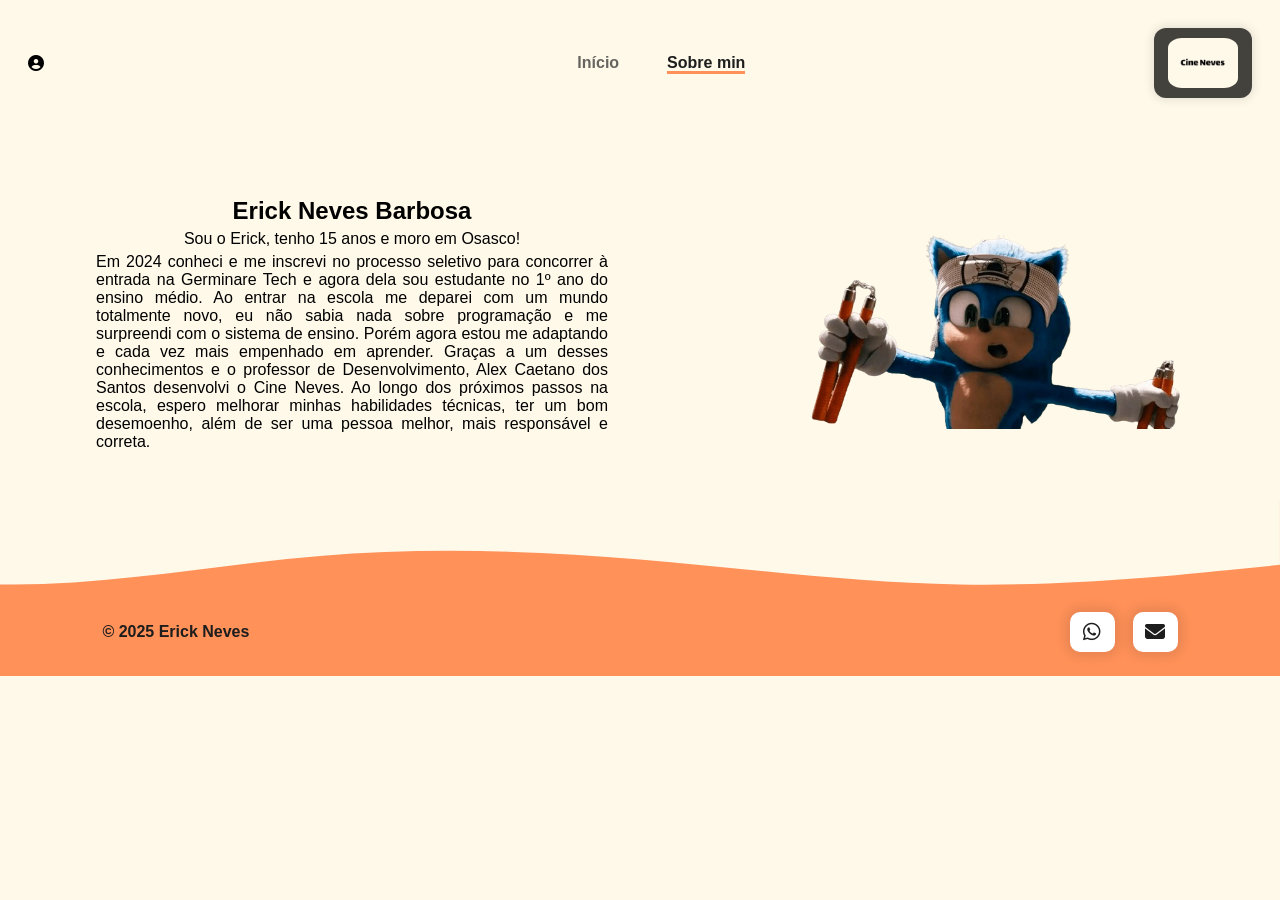
==== autor.html @ f13eeda2 "Germina Flix (versão do Alex)" ====
<!DOCTYPE html>
<html lang="pt-br">
<head>
    <meta charset="UTF-8">
    <meta name="viewport" content="width=device-width, initial-scale=1.0">
    <title>Cine Neves</title>
    <link rel="stylesheet" href="style.css">
    <link rel="stylesheet" href="https://cdnjs.cloudflare.com/ajax/libs/font-awesome/6.7.2/css/all.min.css">
    <link rel="icon" href="img
    /logo.png" >
</head>
 <body style="background-color: #fff9ea;">
    <header>
        <header>
            <nav id = "navbar">
                <i class="fa-solid fa-circle-user"></i>
                <ul id="nav_list" style="margin-left: 125px;">
                    <li class="nav-item"><a href="index.html">Início</a></li>
                    <li class="nav-item active"><a href="">Sobre min</a></li>
                </ul>
                <a href="logo.html"><button class="btn"><img src="img/logo.png" style="max-height: 50px;  border-radius: 20%;" alt="">
                </button></a>
            </nav>
        </header>
    </header>
    
    
    <main style="display: flex; justify-content: space-around; align-items: center; margin-top: 71px;">
        <section style="width: 40%;">
            <h1 style="text-align: center;">Erick Neves Barbosa</h1>
            
            <p style="text-align: justify; margin-top: 5px;"> <span style="text-align: center; width: 100%; display: block; margin-bottom: 5px;">Sou o Erick, tenho 15 anos e moro em Osasco! </span> Em 2024 conheci e me inscrevi no processo seletivo para concorrer à entrada na Germinare Tech e agora dela sou estudante no 1º ano do ensino médio. Ao entrar na escola me deparei com um mundo totalmente novo, eu não sabia nada sobre programação e me surpreendi com o sistema de ensino. Porém agora estou me adaptando e cada vez mais empenhado em aprender. Graças a um desses conhecimentos e o professor de Desenvolvimento, Alex Caetano dos Santos desenvolvi o Cine Neves. Ao longo dos próximos passos na escola, espero melhorar minhas habilidades técnicas, ter um bom desemoenho, além de ser uma pessoa melhor, mais responsável e correta.</p>
        
        </section>

        <img src="img/sonic-filme-capa-1-removebg.png" alt="" style="width: 30%;">
    </main>


    <footer style="margin-top: 50px;">
        <img src="/img/wave.svg" alt="">

        <div id="itens-footer">
            <span id="copyright"> <b>&copy 2025 Erick Neves</b></span>

            <div class="social-media-buttons">
                <a href="https://w.app/q9ha0n" target="_blank"><i class="fa-brands fa-whatsapp"></i></a>
                <a href="mailto:barbosa.erick.neves@gmail.com" target="_blank"><i class="fa-solid fa-envelope"></i></a>

            </div>
        </div>
    </footer>
</body>
</html>
---- style.css ----
*{
  box-sizing: border-box;
  font-family: 'Poppins', sans-serif;
  margin: 0;
  padding: 0;}
  .container {
    position: relative;
    width: max-content;
  }
  
  .cobridor {
    position: absolute;
    margin-top: 20px;
    margin-left: -525px;
    width: 10px;
    height: 50px;
    background-color: #fff9ea;
    z-index: 4;
    transition: width 2s ease;
  }
  
  #todos:checked ~ .cobridor {
    width: 26%;
  }
  #todos:checked + label .green{
    display: inline;
  }
  #todos:checked + label .red{
    display: none;
  }
  #aventura:checked + label .green{
    display: inline;
  }
  #aventura:checked + label .red{
    display: none;}
  
    #terror:checked + label .green{
      display: inline;
    }
    #terror:checked + label .red{
      display: none;}
  
      #comedia:checked + label .green{
        display: inline;
      }
      #comedia:checked + label .red{
        display: none;}
  
  
  .green{
    padding-right: 4px;
    position: relative;
    top: 2px;
    display: none;
  }
  .red{
    position: relative;
    top: 2px;
  }
  .filme {
    margin-top: 20px;
    display: none;
    overflow: hidden;
  }
  
  #filtros{
    width: 100%;
    margin-top: 20px;
    display: flex;
    gap: 20px;
    justify-content: center;
  }
  .filmes{
    display: flex;
    justify-content: center;
    gap: 30px;
    flex-direction: column;
    align-items: center;
  }
  
  #filtros:has(input#todos:checked) ~ .filmes .filme{
    display: inline;
  }
  
  #filtros:has(input#terror:checked) ~ .filmes #filme1,
  #filtros:has(input#terror:checked) ~ .filmes #filme2,
  #filtros:has(input#terror:checked) ~ .filmes #filme3 {
    display: inline;
  }
  
  input{display: none;}
  
  #terror:checked + label{
    font-weight: bold;
    padding: 10px;
    border: 4px solid #44423d;
    background-color: #ff9159;
  }
  
  #terror + label{
    border-radius: 12px;
    font-size: 18px;
    font-weight: bold;
    padding: 10px;
    border: 4px solid #ff9159;
    transition: background-color 1s ease-in-out, border 1s ease;
  }
  
  #aventura:checked + label{
    font-weight: bold;
    padding: 10px;
    border: 4px solid #44423d;
    background-color: #ff9159;
  }
  
  #aventura + label{
    border-radius: 12px;
    font-size: 18px;
    font-weight: bold;
    padding: 10px;
    border: 4px solid #ff9159;
    transition: background-color 1s ease-in-out, border 1s ease;
  }
  
  #comedia:checked + label{
    font-weight: bold;
    padding: 10px;
    border: 4px solid #44423d;
    background-color: #ff9159;
  }
  
  #comedia + label{
    border-radius: 12px;
    font-size: 18px;
    font-weight: bold;
    padding: 10px;
    border: 4px solid #ff9159;
    transition: background-color 1s ease-in-out, border 1s ease;
  }
  
  #todos:checked + label{
    z-index: 3;
    margin-right: 405Px;
    font-weight: bold;
    padding: 10px;
    border: 4px solid #44423d;
    background-color: #ff9159;
  }
  
  #todos + label{
    border-radius: 12px;
    font-size: 18px;
    font-weight: bold;
    padding: 10px;
    border: 4px solid #ff9159;
    transition: background-color 1s ease-in-out, border 1s ease, margin-right 2s ease;
  }
  
  
  #filtros:has(input#comedia:checked) ~ .filmes #filme4,
  #filtros:has(input#comedia:checked) ~ .filmes #filme5,
  #filtros:has(input#comedia:checked) ~ .filmes #filme6 {
    display: inline;
  }
  
  #filtros:has(input#aventura:checked) ~ .filmes #filme10,
  #filtros:has(input#aventura:checked) ~ .filmes #filme7,
  #filtros:has(input#aventura:checked) ~ .filmes #filme8,
  #filtros:has(input#aventura:checked) ~ .filmes #filme9 {
    display: inline;
  }
  
  #conteudo{
    gap: 20px;
    display: flex;
    flex-direction: column;
    justify-content: center;
    width: 100%;
  }
  
  header{
    background-color: #fff9ea;
    z-index: 10;
    position: sticky;
    top: 0;
    width: 100%;
    padding: 14px;
  }
  #navbar{
    width: 100%;
    display: flex;
    align-items: center;
    justify-content: space-between;
  }
  #nav_list{
    display: flex;
    gap: 48px;
    list-style: none;
  }
  .nav-item a{
    text-decoration: none;
    font-weight: 600;
    color: #1d1d1dad;
  }
  .nav-item.active a{
    color: #1d1d1d;
    border-bottom: 3px solid #ff9159;
  }
  .btn{
    color: white;
    border: none;
    display: flex;
    align-items: center;
    background-color: #44423d;
    border-radius: 12px;
    padding: 10px 14px;
    box-shadow: 0px 0px 10px 2px rgba(0,0,0,0.1);
    transition: background-color .3s ease;
  }
  .btn:hover{
    cursor: pointer;
    color: white;
    border: none;
    display: flex;
    align-items: center;
    background-color: #67655f;
  }

  .card{
    color: white;
    width: 400px;
    aspect-ratio: 1 / 0.7;
    border-radius: 12px;
    position: relative;
    cursor: pointer;
  }

  .card .img-card{
    width: 100%;
    height: 100%;
    border-radius: inherit;
  }

  .card .img-card img{
    width: 100%;
    height: 100%;
    object-fit: cover;
    border-radius: inherit;
    transition: 0.5s ease-in-out;
  }

  .card::after{
    content: "";
    position: absolute;
    inset: 0;
    border: 2px solid white;
    border-radius: inherit;
    opacity: 0;
    transition: 0.4s ease-in-out;
  }


  .card:hover img{
    filter: grayscale(1) brightness(0.4);
  }

  .card:hover::after{
    opacity: 1;
    inset: 20px;
  }
  
  .content{
    transition: transform 1.2s ease;
    position: absolute;
    width: 80%;
    top: 100%;
    left: 100%;
  }

  .card:hover .content{
    transform: translate(-110%, -140%);
  }

  footer{
    margin-bottom: 0 auto;
    background-color: #ff9159;
}

#itens-footer{
    display: flex;
    justify-content: space-between;
    padding: 0px 8% 24px;
    align-items: center;
}
#copyright{
    color: #1d1d1d;
    font-weight: 500;
}
.social-media-buttons{
    display: flex;
    gap: 18px;
}
.social-media-buttons a{
    display: flex;
    align-items: center;
    justify-content: center;
    width: 45px;
    height: 40px;
    background-color: #fff;
    font-size: 1.25rem;
    border-radius: 10px;
    text-decoration: none;
    color: #1d1d1d;
    box-shadow: 0px 0px 12px 4px rgba(0,0,0,0.1);
    transition: box-shadow .3s ease;
}
.social-media-buttons a:hover{
    box-shadow: 0px 0px 12px 8px rgba(0,0,0,0.1);
}
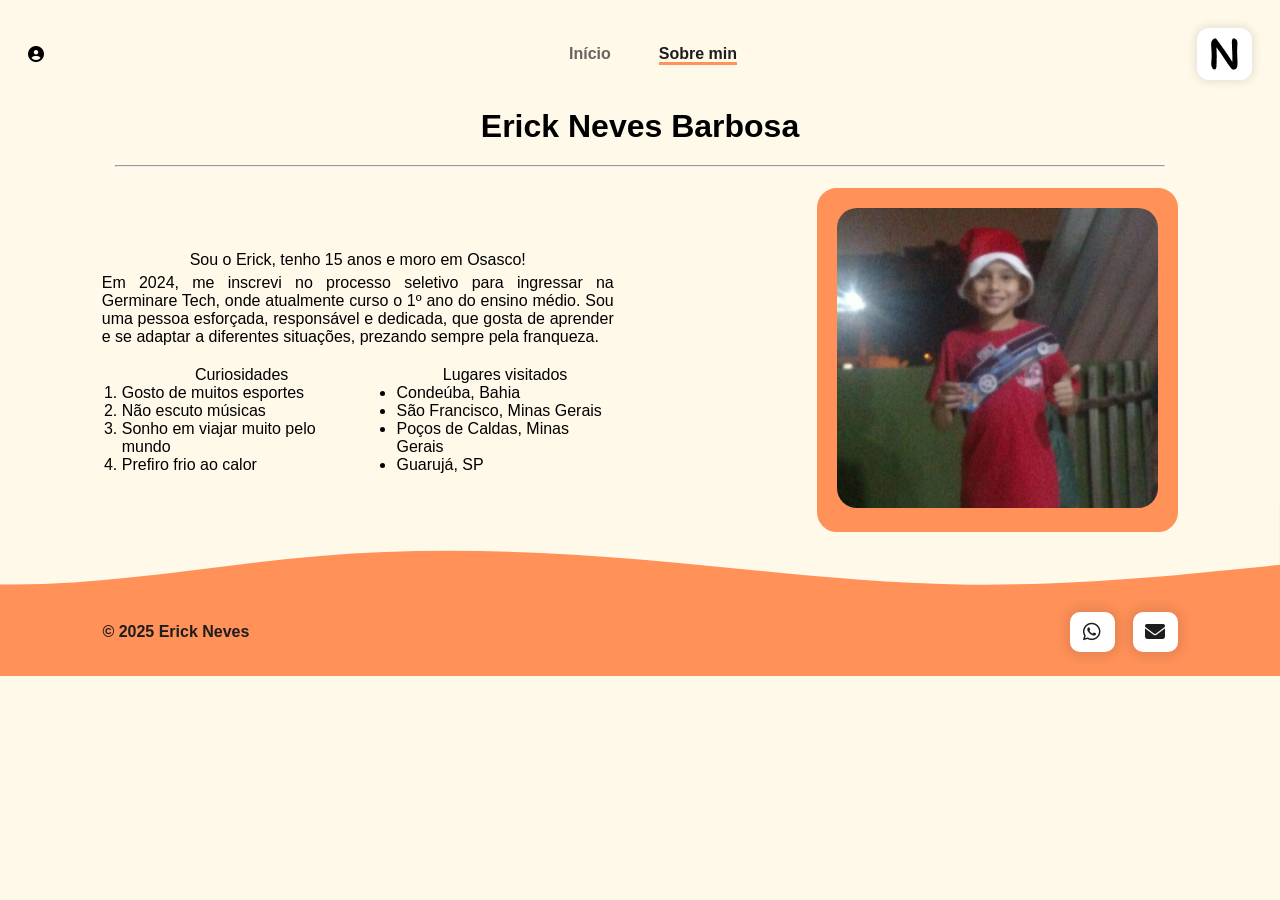
==== commit 42815af3: "ajustes para atender os requisitos da página pessoal e de heuristicas basicas" ====
--- a/autor.html
+++ b/autor.html
@@ -9,36 +9,50 @@
     <link rel="icon" href="img
     /logo.png" >
 </head>
- <body style="background-color: #fff9ea;">
+ <body style="background-color: #fff9ea; overflow-y: hidden; ">
     <header>
         <header>
             <nav id = "navbar">
                 <i class="fa-solid fa-circle-user"></i>
-                <ul id="nav_list" style="margin-left: 125px;">
+                <ul id="nav_list" style="margin-left: 65px;">
                     <li class="nav-item"><a href="index.html">Início</a></li>
                     <li class="nav-item active"><a href="">Sobre min</a></li>
                 </ul>
-                <a href="logo.html"><button class="btn"><img src="img/logo.png" style="max-height: 50px;  border-radius: 20%;" alt="">
+                <a href="logo.html"><button class="btn" style="background-color: white;"><img src="img/logo.png" style="max-height: 50px;  border-radius: 20%;" alt="">
                 </button></a>
             </nav>
         </header>
     </header>
     
-    
-    <main style="display: flex; justify-content: space-around; align-items: center; margin-top: 71px;">
-        <section style="width: 40%;">
-            <h1 style="text-align: center;">Erick Neves Barbosa</h1>
-            
-            <p style="text-align: justify; margin-top: 5px;"> <span style="text-align: center; width: 100%; display: block; margin-bottom: 5px;">Sou o Erick, tenho 15 anos e moro em Osasco! </span> Em 2024 conheci e me inscrevi no processo seletivo para concorrer à entrada na Germinare Tech e agora dela sou estudante no 1º ano do ensino médio. Ao entrar na escola me deparei com um mundo totalmente novo, eu não sabia nada sobre programação e me surpreendi com o sistema de ensino. Porém agora estou me adaptando e cada vez mais empenhado em aprender. Graças a um desses conhecimentos e o professor de Desenvolvimento, Alex Caetano dos Santos desenvolvi o Cine Neves. Ao longo dos próximos passos na escola, espero melhorar minhas habilidades técnicas, ter um bom desemoenho, além de ser uma pessoa melhor, mais responsável e correta.</p>
-        
+    <h1 style="text-align: center; margin-top: 0px;">Erick Neves Barbosa</h1>
+    <hr style="margin-top: 20px; width: 82%; margin-left: 9%;">
+    <main style="display: flex; justify-content: space-around; align-items: center; margin-top: 21px;">
+        <section style="width: 40%;">            
+            <p style="text-align: justify; margin-top: 5px;"> <span style="text-align: center; width: 100%; display: block; margin-bottom: 5px;">Sou o Erick, tenho 15 anos e moro em Osasco! </span> Em 2024, me inscrevi no processo seletivo para ingressar na Germinare Tech, onde atualmente curso o 1º ano do ensino médio. Sou uma pessoa esforçada, responsável e dedicada, que gosta de aprender e se adaptar a diferentes situações, prezando sempre pela franqueza.</p>
+           <div style="display: flex; gap: 35px; margin-top: 20px; margin-left: 20px;">
+            <ol style="text-align: center;">
+                Curiosidades
+                <li style="text-align: start;">Gosto de muitos esportes</li>
+                <li style="text-align: start;">Não escuto músicas</li>
+                <li style="text-align: start;">Sonho em viajar muito pelo mundo</li>
+                <li style="text-align: start;">Prefiro frio ao calor</li>
+            </ol>
+            <ul style="text-align: center;">
+                Lugares visitados
+                <li style="text-align: start;">Condeúba, Bahia</li>
+                <li style="text-align: start;">São Francisco, Minas Gerais</li>
+                <li style="text-align: start;">Poços de Caldas, Minas Gerais</li>
+                <li style="text-align: start;">Guarujá, SP</li>
+            </ul>
+        </div>
         </section>
 
-        <img src="img/sonic-filme-capa-1-removebg.png" alt="" style="width: 30%;">
+        <div class="" style="border-radius: 20px; border: 20px solid #ff9159; background-color: #ff9159; z-index: 2;"><img src="img/eu.jpg" alt="" style="height: 300px; border-radius: 20px;"></div>
     </main>
 
 
-    <footer style="margin-top: 50px;">
-        <img src="/img/wave.svg" alt="">
+    <footer style="margin-top: -31px;">
+        <img src="img/wave.svg" alt="">
 
         <div id="itens-footer">
             <span id="copyright"> <b>&copy 2025 Erick Neves</b></span>
--- a/style.css
+++ b/style.css
@@ -146,7 +146,14 @@
     border: 4px solid #44423d;
     background-color: #ff9159;
   }
-  
+  label{
+    cursor:pointer;
+    transition: 0.2s ease !important;
+  }
+  label:hover{
+    transform: translateY(-10%);
+  }
+
   #todos + label{
     border-radius: 12px;
     font-size: 18px;
@@ -198,9 +205,16 @@
     list-style: none;
   }
   .nav-item a{
+    transition: 0.2s ease;
     text-decoration: none;
     font-weight: 600;
     color: #1d1d1dad;
+  }
+  .nav-item{
+    transition: 0.2s ease;
+  }
+  .nav-item:hover{
+    transform: translateY(-10%);
   }
   .nav-item.active a{
     color: #1d1d1d;
@@ -316,4 +330,9 @@
 }
 .social-media-buttons a:hover{
     box-shadow: 0px 0px 12px 8px rgba(0,0,0,0.1);
+}
+img, a{
+  user-select: none;
+  -webkit-user-drag: none;
+  
 }
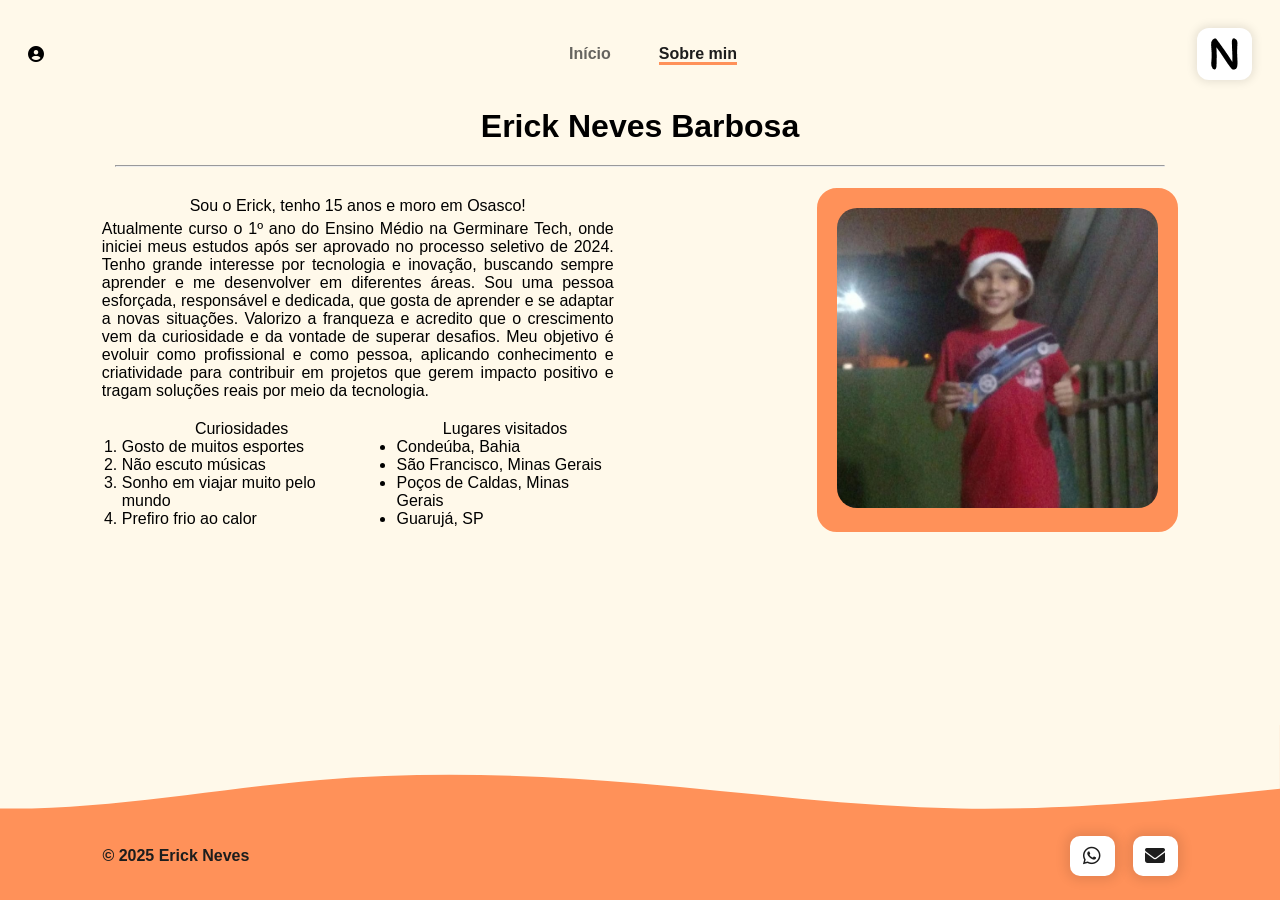
==== commit a95cdf23: "ajuste de endereçamento" ====
--- a/autor.html
+++ b/autor.html
@@ -28,7 +28,11 @@
     <hr style="margin-top: 20px; width: 82%; margin-left: 9%;">
     <main style="display: flex; justify-content: space-around; align-items: center; margin-top: 21px;">
         <section style="width: 40%;">            
-            <p style="text-align: justify; margin-top: 5px;"> <span style="text-align: center; width: 100%; display: block; margin-bottom: 5px;">Sou o Erick, tenho 15 anos e moro em Osasco! </span> Em 2024, me inscrevi no processo seletivo para ingressar na Germinare Tech, onde atualmente curso o 1º ano do ensino médio. Sou uma pessoa esforçada, responsável e dedicada, que gosta de aprender e se adaptar a diferentes situações, prezando sempre pela franqueza.</p>
+            <p style="text-align: justify; margin-top: 5px;"> <span style="text-align: center; width: 100%; display: block; margin-bottom: 5px;">Sou o Erick, tenho 15 anos e moro em Osasco! </span> Atualmente curso o 1º ano do Ensino Médio na Germinare Tech, onde iniciei meus estudos após ser aprovado no processo seletivo de 2024. Tenho grande interesse por tecnologia e inovação, buscando sempre aprender e me desenvolver em diferentes áreas.
+
+                Sou uma pessoa esforçada, responsável e dedicada, que gosta de aprender e se adaptar a novas situações. Valorizo a franqueza e acredito que o crescimento vem da curiosidade e da vontade de superar desafios.
+                
+                Meu objetivo é evoluir como profissional e como pessoa, aplicando conhecimento e criatividade para contribuir em projetos que gerem impacto positivo e tragam soluções reais por meio da tecnologia.</p>
            <div style="display: flex; gap: 35px; margin-top: 20px; margin-left: 20px;">
             <ol style="text-align: center;">
                 Curiosidades
@@ -51,7 +55,7 @@
     </main>
 
 
-    <footer style="margin-top: -31px;">
+    <footer style="position: fixed; bottom: 0; width: 100%;">
         <img src="img/wave.svg" alt="">
 
         <div id="itens-footer">
--- a/style.css
+++ b/style.css
@@ -103,7 +103,7 @@
     font-weight: bold;
     padding: 10px;
     border: 4px solid #ff9159;
-    transition: background-color 1s ease-in-out, border 1s ease;
+    transition: background-color 1s ease-in-out, border 1s ease !important;
   }
   
   #aventura:checked + label{
@@ -119,7 +119,7 @@
     font-weight: bold;
     padding: 10px;
     border: 4px solid #ff9159;
-    transition: background-color 1s ease-in-out, border 1s ease;
+    transition: background-color 1s ease-in-out, border 1s ease !important;
   }
   
   #comedia:checked + label{
@@ -135,7 +135,7 @@
     font-weight: bold;
     padding: 10px;
     border: 4px solid #ff9159;
-    transition: background-color 1s ease-in-out, border 1s ease;
+    transition: background-color 1s ease-in-out, border 1s ease !important;
   }
   
   #todos:checked + label{
@@ -148,10 +148,10 @@
   }
   label{
     cursor:pointer;
-    transition: 0.2s ease !important;
+
   }
   label:hover{
-    transform: translateY(-10%);
+    transform: translateY(-10%) !important;
   }
 
   #todos + label{
@@ -160,7 +160,7 @@
     font-weight: bold;
     padding: 10px;
     border: 4px solid #ff9159;
-    transition: background-color 1s ease-in-out, border 1s ease, margin-right 2s ease;
+    transition: background-color 1s ease-in-out, border 1s ease, margin-right 2s ease !important;
   }
   
   
